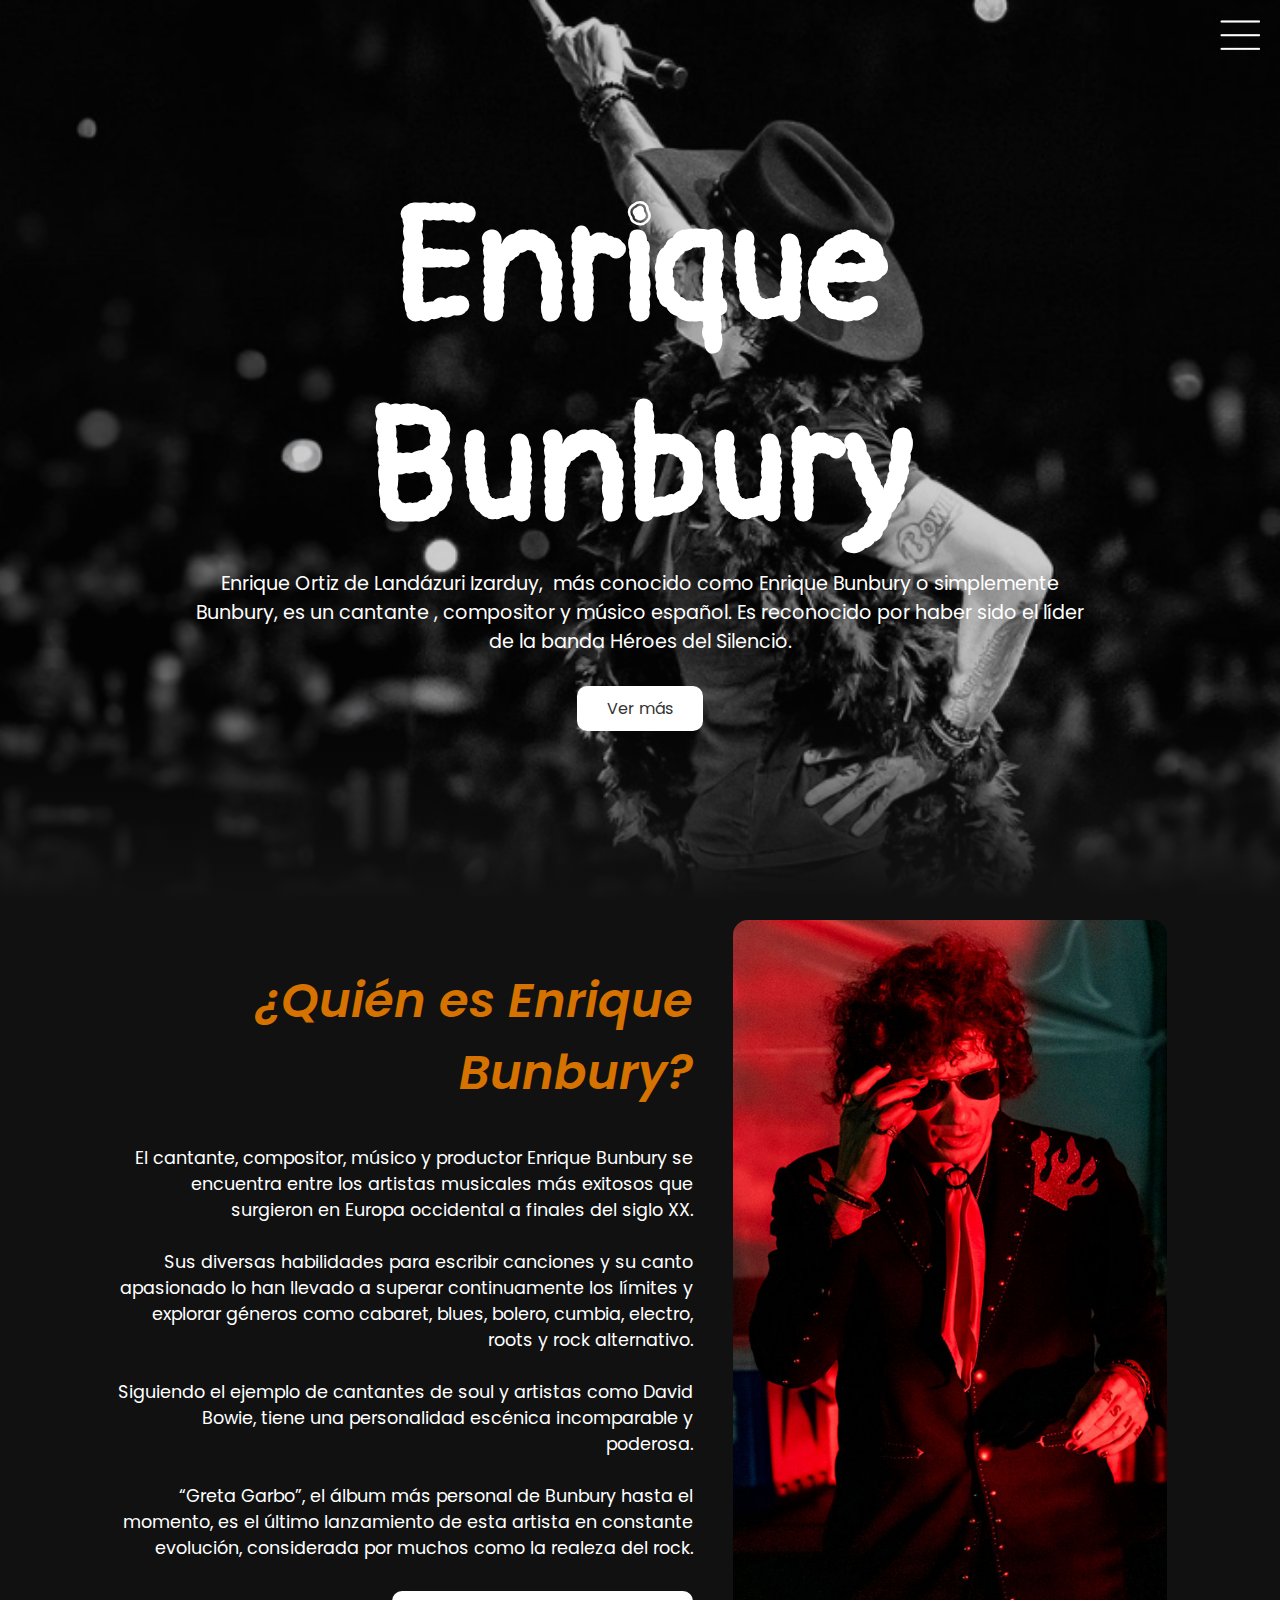
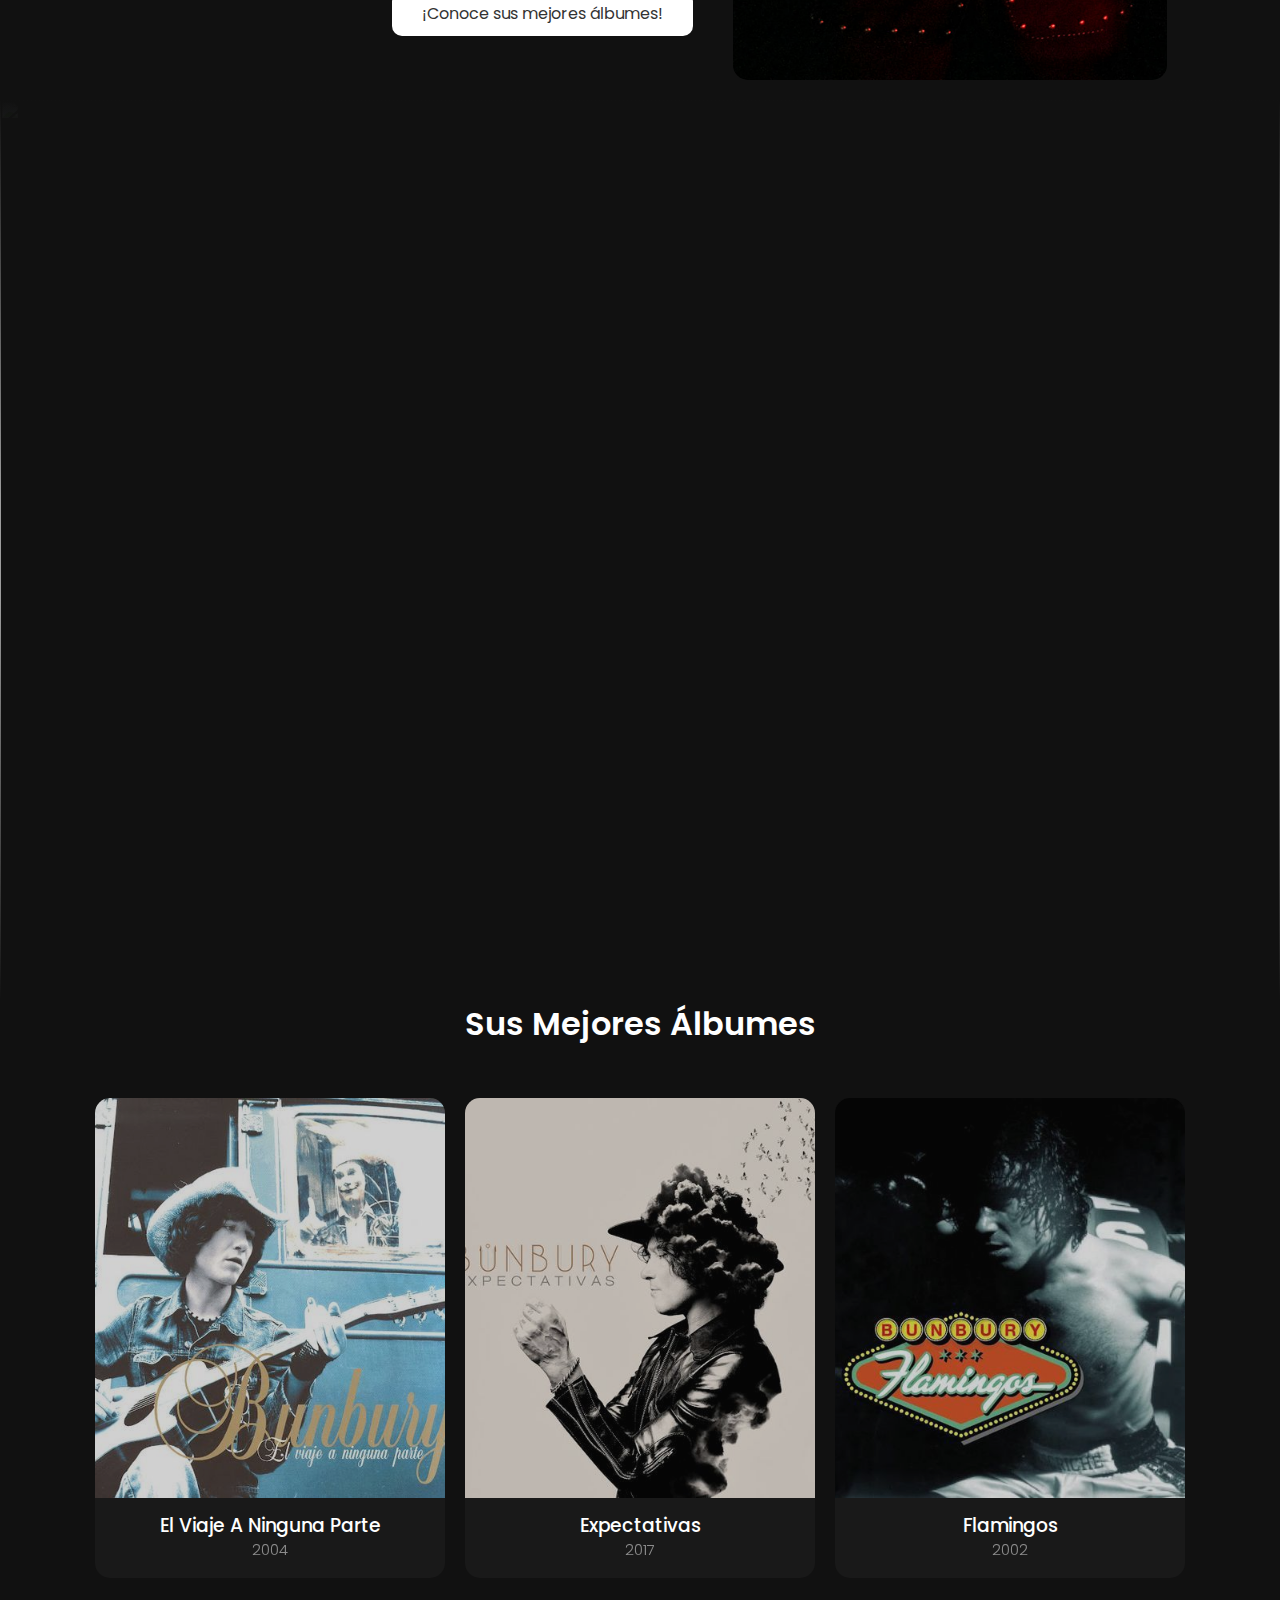
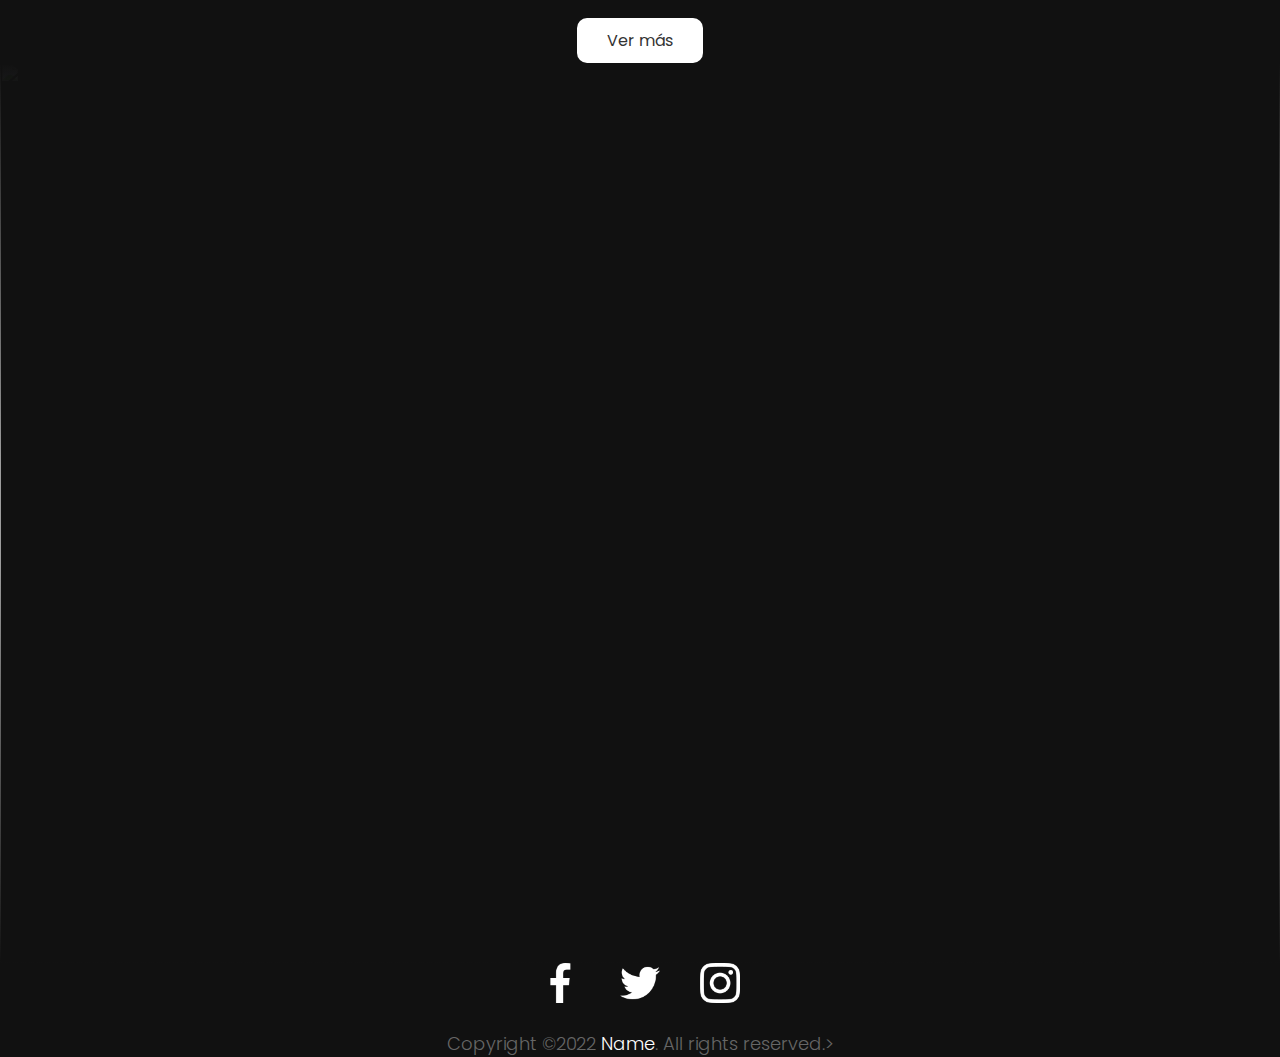
==== index.html @ 349ec04d "Add files via upload" ====
<!DOCTYPE html>
<html lang="en">
  <head>
    <meta charset="UTF-8" />
    <meta http-equiv="X-UA-Compatible" content="IE=edge" />
    <meta name="viewport" content="width=device-width, initial-scale=1.0" />
    <title>Adam De los Santos:D</title>
    <link rel="stylesheet" href="css/style.css" />
    <style>
      @import url('https://fonts.googleapis.com/css2?family=Pangolin&display=swap');
      </style>
  </head>
  <body>
    <main>
      <section class="header">
       <img src="img/logo.png" alt=""> </a>
        <div class="toggle"><img src="img/toggle.png" /></div>
      </section>
      <section class="banner">
        <img src="img/banner.png" class="fitBg" />
        <div class="content">
          <h2>Enrique Bunbury</h2>
          <p>
            Enrique Ortiz de Landázuri Izarduy, ​ más conocido como Enrique Bunbury o simplemente Bunbury, es un cantante
            , compositor y músico español. Es reconocido por haber sido el líder de la banda Héroes del Silencio.
          </p>
          <a class="btn" href="#about">Ver más</a>
        </div>
      </section>
      <section class="about" id="about">
        <div class="contentBx">
          <h2 class="titleText"><i>¿Quién es Enrique Bunbury?</i></h2>
          <p class="text">
           <Br> El cantante, compositor, músico y productor Enrique Bunbury se encuentra entre los artistas musicales más exitosos que surgieron
             en Europa occidental a finales del siglo XX.</Br>

           <Br> Sus diversas habilidades para escribir canciones y su canto apasionado lo han llevado a superar continuamente los límites
             y explorar géneros como cabaret, blues, bolero, cumbia, electro, roots y rock alternativo.</Br>
            
            <Br>Siguiendo el ejemplo de cantantes de soul y artistas como David Bowie, tiene una personalidad escénica incomparable y poderosa.</Br>
            
           <br> “Greta Garbo”, el álbum más personal de Bunbury hasta el momento, es el último lanzamiento de esta artista en 
            constante evolución, considerada por muchos como la realeza del rock. </br>
            
            
          </p>
          <a class="btn" href="#destination">¡Conoce sus mejores álbumes!</a>
         
        </div>
        <div class="ImgBx">
          <img src="./img/enriquebunbury.jpg"/>
        </div>
      </section>
      <section class="banner2">
        <img src="./img/banner2.jpg" class="fitBg">
      </section>
      <section class="destination" id="destination">
        <div class="content">
          <h2 class="titleText">
Sus Mejores Álbumes          </h2>
         
        </div>
        <div class="albumes">
          <div class="box">
            <div class="imgBx">
              <img src="./img/elviajeaningunaparte.jpeg" class="fitBg" />
            </div>
            <div class="content">
              <h3>El Viaje A Ninguna Parte<br /><span>2004</span></h3>
            </div>
          </div>
          <div class="box">
            <div class="imgBx">
              <img src="./img/expectativas.jpeg" class="fitBg" />
            </div>
            <div class="content">
              <h3>Expectativas<br /><span>2017</span></h3>
            </div>
          </div>
          <div class="box">
            <div class="imgBx">
              <img src="./img/flamingos.jpeg" class="fitBg" />
            </div>
            <div class="content">
              <h3>Flamingos<br /><span>2002</span></h3>
            </div>

            
          </div>
        </div>
        <a class="btn" href="#about">Ver más</a>
      </section>
      <section class="banner3">
        <img src="./img/banner3.jpg" class="fitBg" />
      </section>
      <footer class="footer">
        <ul class="sci">
          <li>
            <a href="#"><img src="./img/facebook.png" /></a>
          </li>
          <li>
            <a href="#"><img src="./img/twitter.png" /></a>
          </li>
          <li>
            <a href="#"><img src="./img/instagram.png" /></a>
          </li>
        </ul>
        <h4 class="copyright">
          Copyright ©2022 <a href="#">Name</a>. All rights reserved.>
        </h4>
      </footer>
    </main>
  </body>
</html>
---- css/style.css ----
@import "https://fonts.googleapis.com/css2?family=Poppins:wght@200;300;400;500;600;700;800;900&display=swap";
@import url("https://fonts.googleapis.com/css2?family=Pangolin&display=swap");
* {
  margin: 0;
  padding: 0;
  box-sizing: border-box;
  font-family: "Poppins", sans-serif;
  scroll-behavior: smooth;
}

body {
  background: #111;
}

main {
  position: relative;
}
main .banner {
  position: relative;
  width: 100%;
  min-height: 100vh;
  display: flex;
  justify-content: center;
  align-items: center;
}
main .banner::before {
  content: "";
  position: absolute;
  bottom: 0;
  left: 0;
  width: 100%;
  height: 200px;
  z-index: 1000;
  background: linear-gradient(to top, #111, transparent);
}
main .banner .content {
  position: relative;
  z-index: 10000;
  max-width: 900px;
  text-align: center;
}
main .banner .content h2 {
  color: #fff;
  font-size: 10em;
  font-family: "Pangolin", serif;
  font-weight: 2200;
  font-style: normal;
}
main .banner .content p {
  color: #fff;
  font-size: 1.2em;
}
main .header {
  position: absolute;
  top: 0;
  left: 0;
  z-index: 100000;
  display: flex;
  justify-content: space-between;
  align-items: center;
  width: 100%;
  padding: 20px;
}
main .header .logo {
  color: #fff;
  text-decoration: none;
  font-size: 1.2em;
}
main .header .toggle img {
  max-width: 40px;
  cursor: pointer;
}
main .banner2 {
  position: relative;
  width: 100%;
  min-height: 100vh;
  display: flex;
  justify-content: center;
  align-items: center;
}
main .banner2::before {
  content: "";
  position: absolute;
  bottom: 0;
  left: 0;
  width: 100%;
  height: 400px;
  z-index: 1000;
  background: linear-gradient(to top, #111, transparent);
}
main .banner2::after {
  content: "";
  position: absolute;
  top: 0;
  left: 0;
  width: 100%;
  height: 400px;
  z-index: 1000;
  background: linear-gradient(to bottom, #111, transparent);
}
main .destination {
  text-align: center;
}
main .destination .content {
  text-align: center;
}
main .destination .albumes {
  position: relative;
  display: flex;
  justify-content: center;
  align-items: center;
  flex-wrap: wrap;
  margin-top: 40px;
}
main .destination .albumes:hover .box {
  opacity: 0.2;
}
main .destination .albumes .box {
  position: relative;
  min-width: 350px;
  height: 480px;
  background: #191919;
  transition: 0.5s;
  margin: 10px;
  overflow: hidden;
  border-radius: 15px;
}
main .destination .albumes .box:hover {
  opacity: 1;
}
main .destination .albumes .box .imgBx {
  position: relative;
  width: 100%;
  height: 400px;
}
main .destination .albumes .box .content {
  width: 100%;
  height: 80px;
  display: flex;
  justify-content: center;
  align-items: center;
}
main .destination .albumes .box .content h3 {
  color: #fff;
  font-weight: 500;
  line-height: 1.2em;
}
main .destination .albumes .box .content h3 span {
  font-size: 0.8em;
  font-weight: 300;
  opacity: 0.5;
}
main .banner3 {
  position: relative;
  width: 100%;
  min-height: 100vh;
  display: flex;
  justify-content: center;
  align-items: center;
}
main .banner3::before {
  content: "";
  position: absolute;
  bottom: 0;
  left: 0;
  width: 100%;
  height: 400px;
  z-index: 1000;
  background: linear-gradient(to top, #111, transparent);
}
main .banner3:after {
  content: "";
  position: absolute;
  top: 0;
  left: 0;
  width: 100%;
  height: 400px;
  z-index: 1000;
  background: linear-gradient(to bottom, #111, transparent);
}
main .footer {
  display: flex;
  justify-content: center;
  align-items: center;
  flex-direction: column;
}
main .footer .sci {
  position: relative;
  display: flex;
}
main .footer .sci li {
  list-style: none;
}
main .footer .sci li a {
  text-decoration: none;
  margin: 0 20px;
}
main .footer .sci li a img {
  filter: invert(1);
  max-width: 40px;
}
main .footer .copyright {
  margin-top: 20px;
  font-size: 18px;
  font-weight: 300;
  color: #666;
  text-align: center;
}
main .footer .copyright a {
  color: #fff;
  text-decoration: none;
}

.about {
  position: relative;
  width: 100%;
  display: flex;
  justify-content: center;
  align-items: center;
  padding: 20px;
}
.about .contentBx {
  min-width: 50%;
  width: 50%;
  text-align: end;
  padding-right: 40px;
}
.about .contentBx h2 {
  font-size: 3em;
  color: #d67200;
}
.about .contentBx p {
  font-size: 1.1em;
  color: #fff;
}

a.btn {
  position: relative;
  display: inline-block;
  margin-top: 30px;
  background: #fff;
  color: #333;
  text-decoration: none;
  padding: 10px 30px;
  border-radius: 10px;
}

.titleText {
  font-weight: 600;
  color: #fff;
  font-size: 2em;
  margin-bottom: 10px;
}

.text {
  color: #fff;
  font-size: 1em;
}

.ImgBx {
  position: relative;
  min-width: 30%;
  width: 35%;
  min-height: 760px;
}
.ImgBx img {
  border-radius: 15px;
  position: absolute;
  top: 0;
  left: 0;
  width: 100%;
  height: 100%;
  -o-object-fit: cover;
     object-fit: cover;
}

.fitBg {
  position: absolute;
  top: 0;
  left: 0;
  width: 100%;
  height: 100%;
  -o-object-fit: cover;
     object-fit: cover;
  opacity: 0.8;
}

@media (max-width: 600px) {
  section {
    padding: 40px;
  }
  .banner .content h2 {
    font-size: 2.5em;
  }
  .banner .content p {
    font-size: 1em;
  }
  .about {
    flex-direction: column;
  }
  .about .contentBx {
    min-width: 100%;
    width: 100%;
    text-align: center;
    padding-right: 0px;
  }
  .about .ImgBx {
    min-width: 100%;
    width: 100%;
    text-align: center;
    padding-right: 0px;
  }
  .ImgBx {
    min-height: 250px;
  }
  .titleText {
    font-size: 1.5em;
  }
  a.btn {
    margin-bottom: 30px;
  }
  .destinationList .box {
    position: relative;
    max-width: 350px;
    width: 100%;
    height: 400px;
    min-width: initial;
  }
  .destinationList .box .imgBx {
    height: 320px;
  }
  .footer .sci li a img {
    filter: invert(1);
    max-width: 30px;
  }
}
::-webkit-scrollbar {
  width: 10px;
}

::-webkit-scrollbar-track {
  background: #222;
}

::-webkit-scrollbar-thumb {
  background: #48daee;
  -webkit-transition: 0.5s;
  transition: 0.5s;
}

::-webkit-scrollbar-thumb:hover {
  background: #555;
}/*# sourceMappingURL=style.css.map */
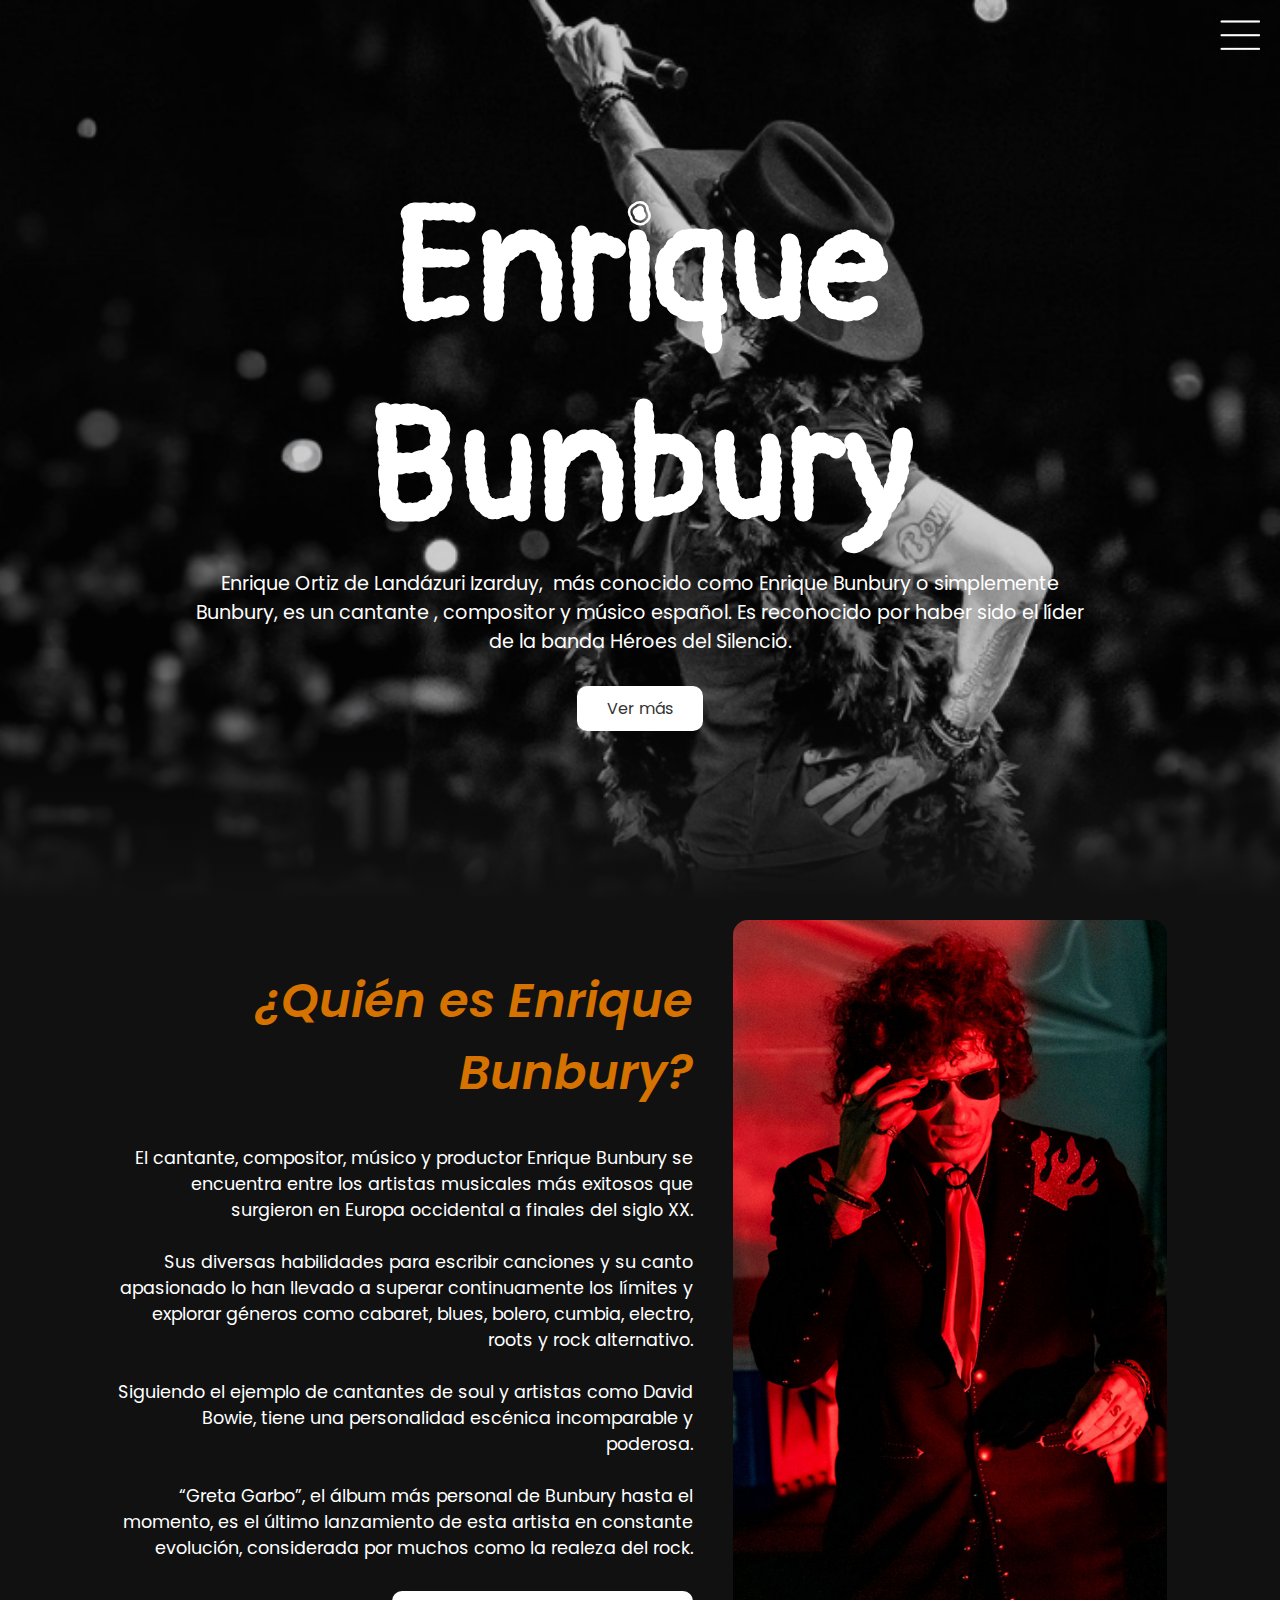
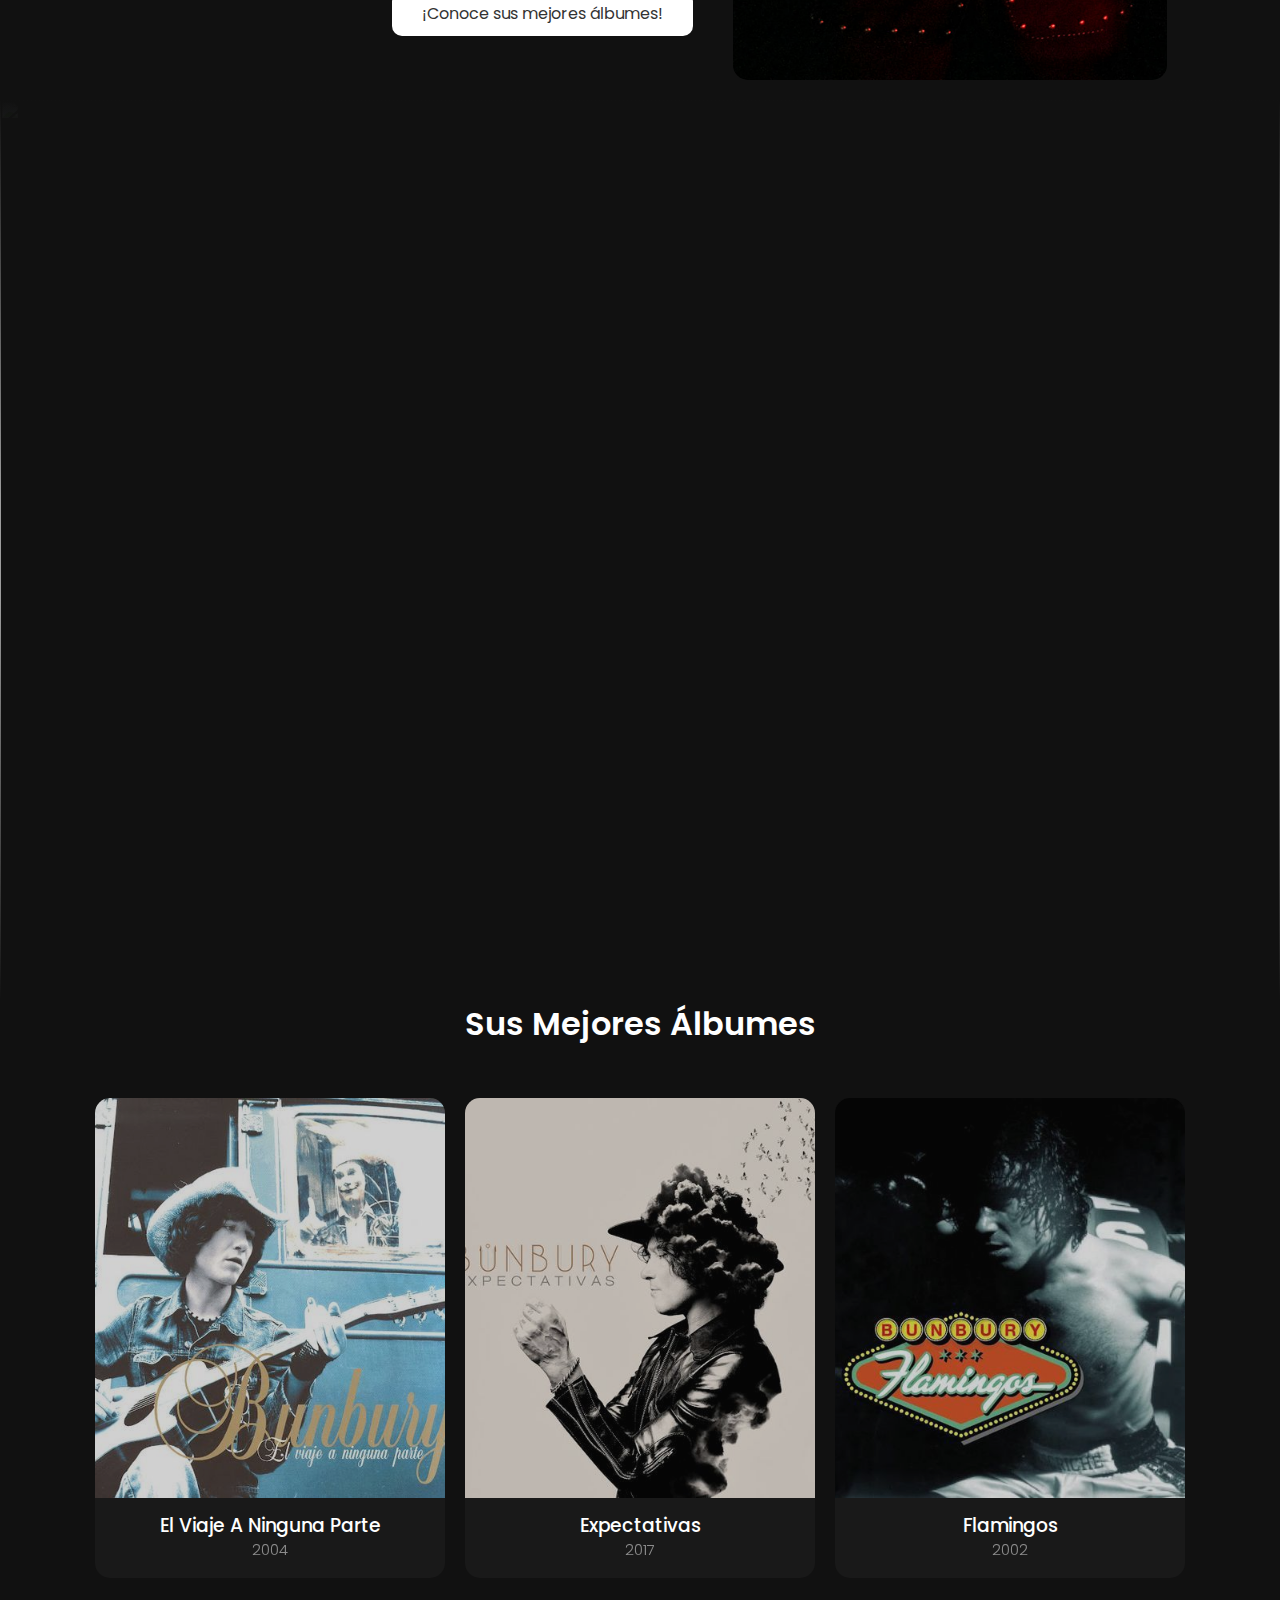
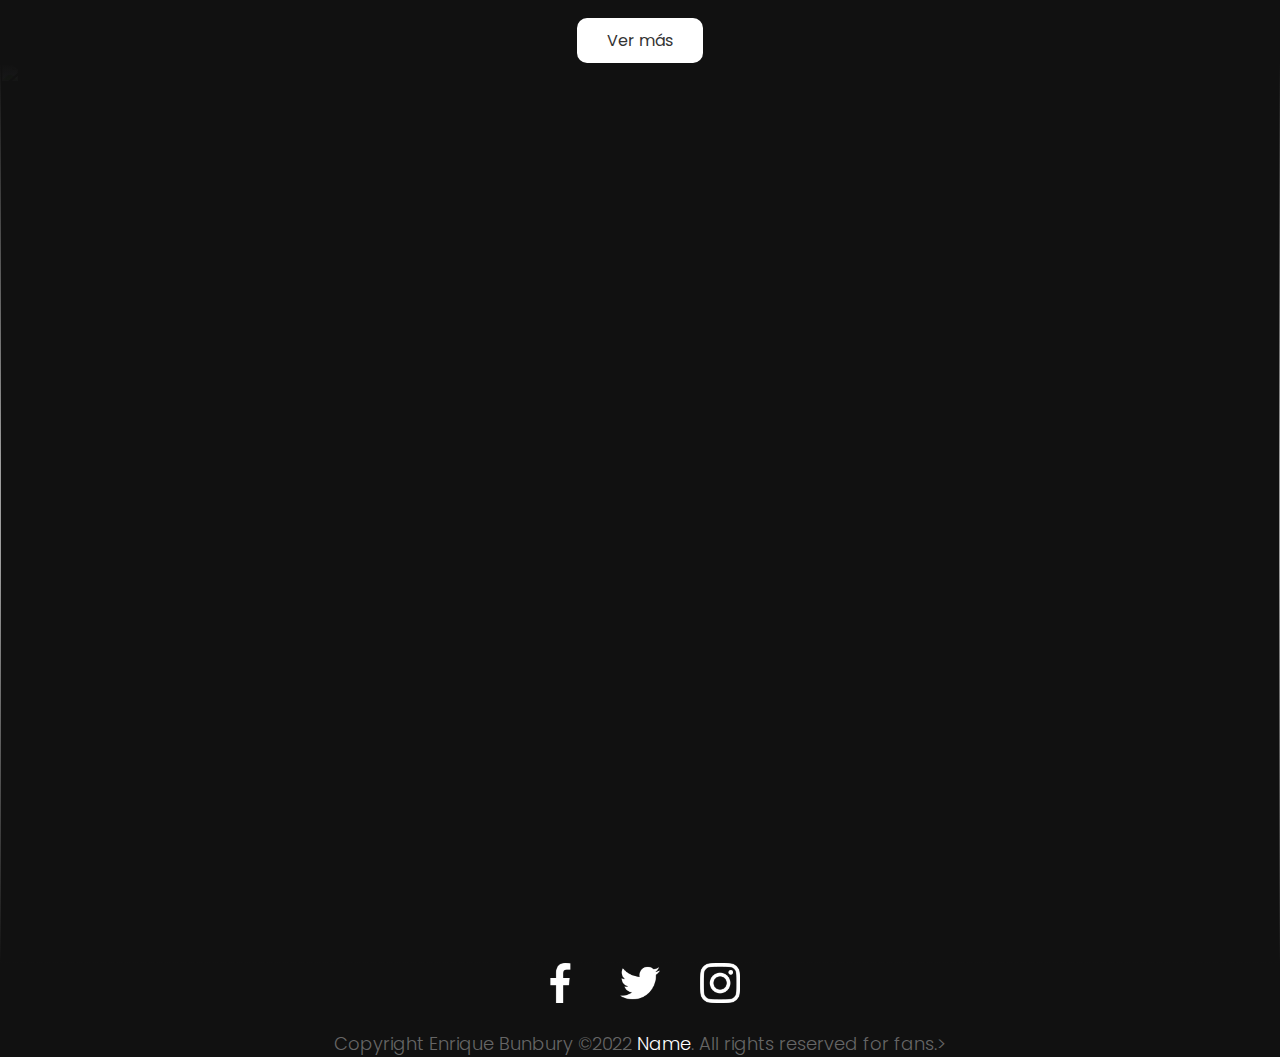
==== commit b013737c: "Update index.html" ====
--- a/index.html
+++ b/index.html
@@ -106,7 +106,7 @@
           </li>
         </ul>
         <h4 class="copyright">
-          Copyright ©2022 <a href="#">Name</a>. All rights reserved.>
+                  Copyright Enrique Bunbury ©2022 <a href="#">Name</a>. All rights reserved for fans.>
         </h4>
       </footer>
     </main>
